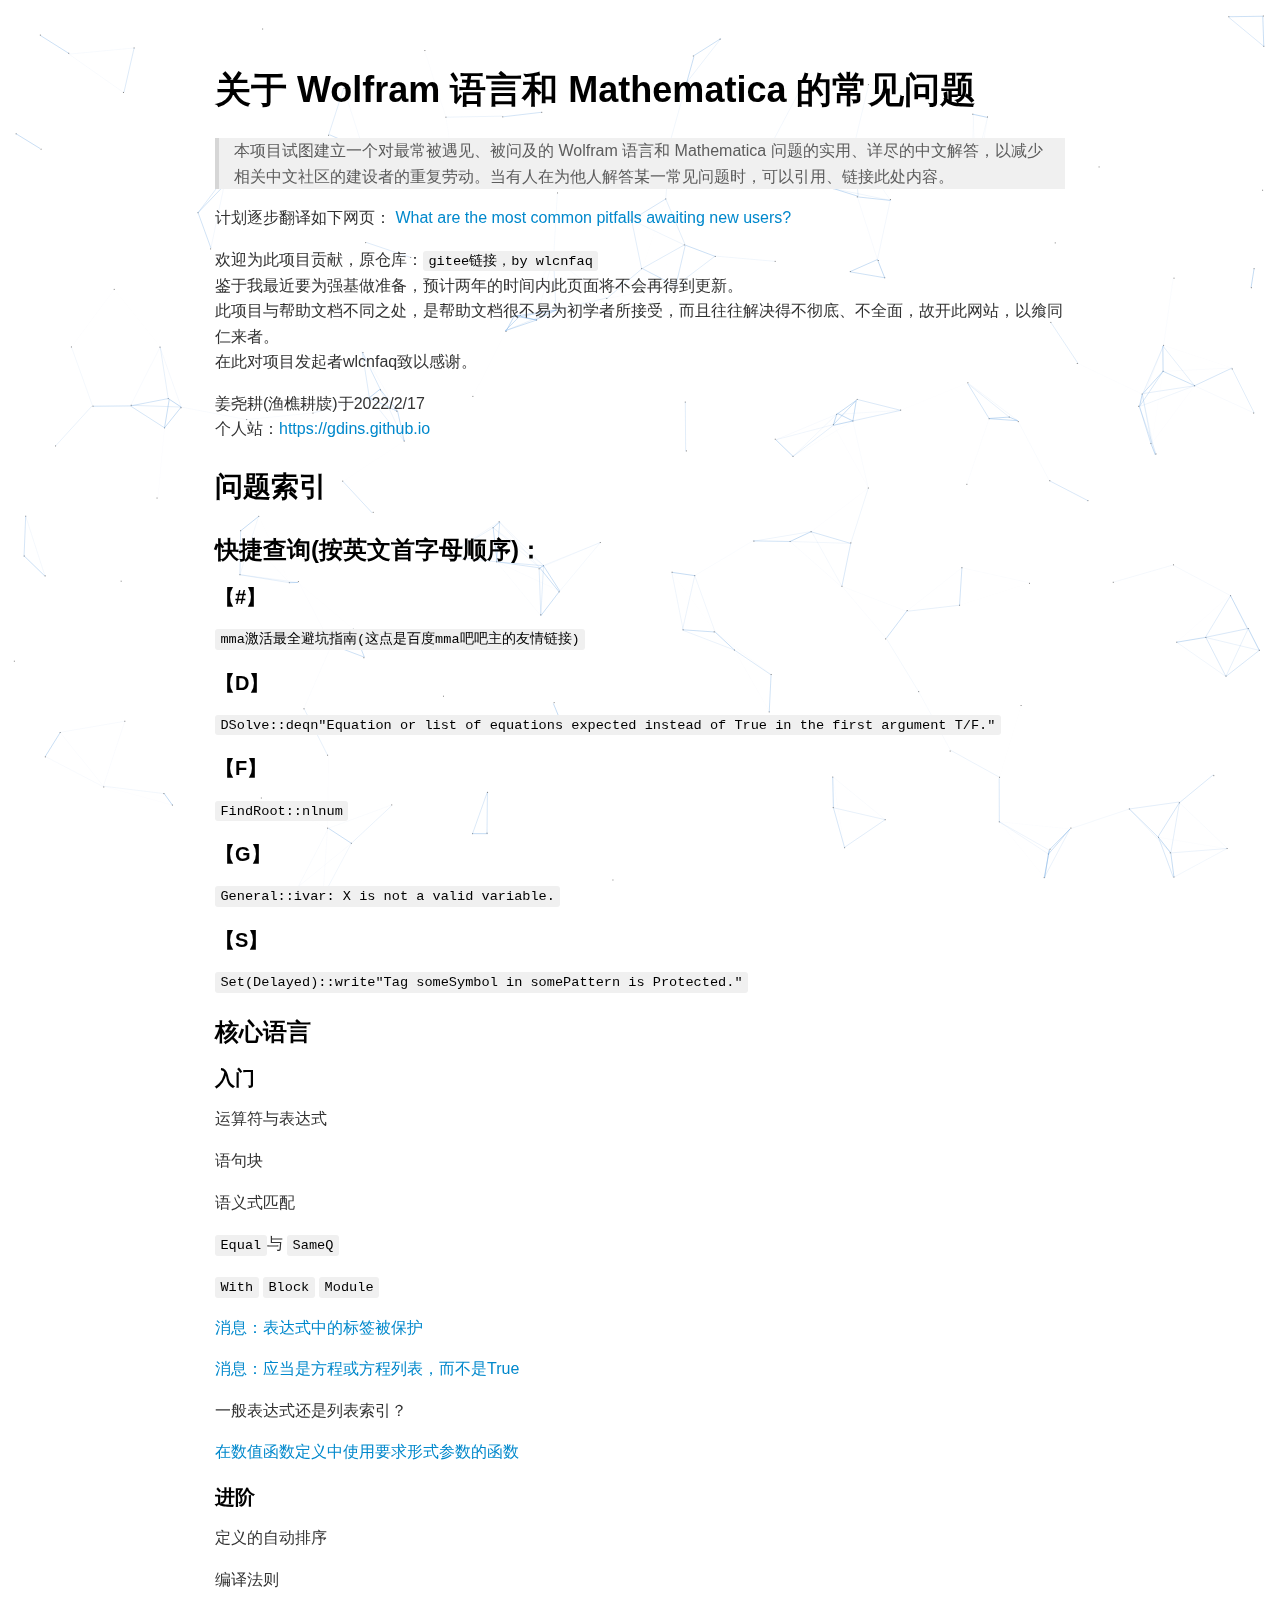
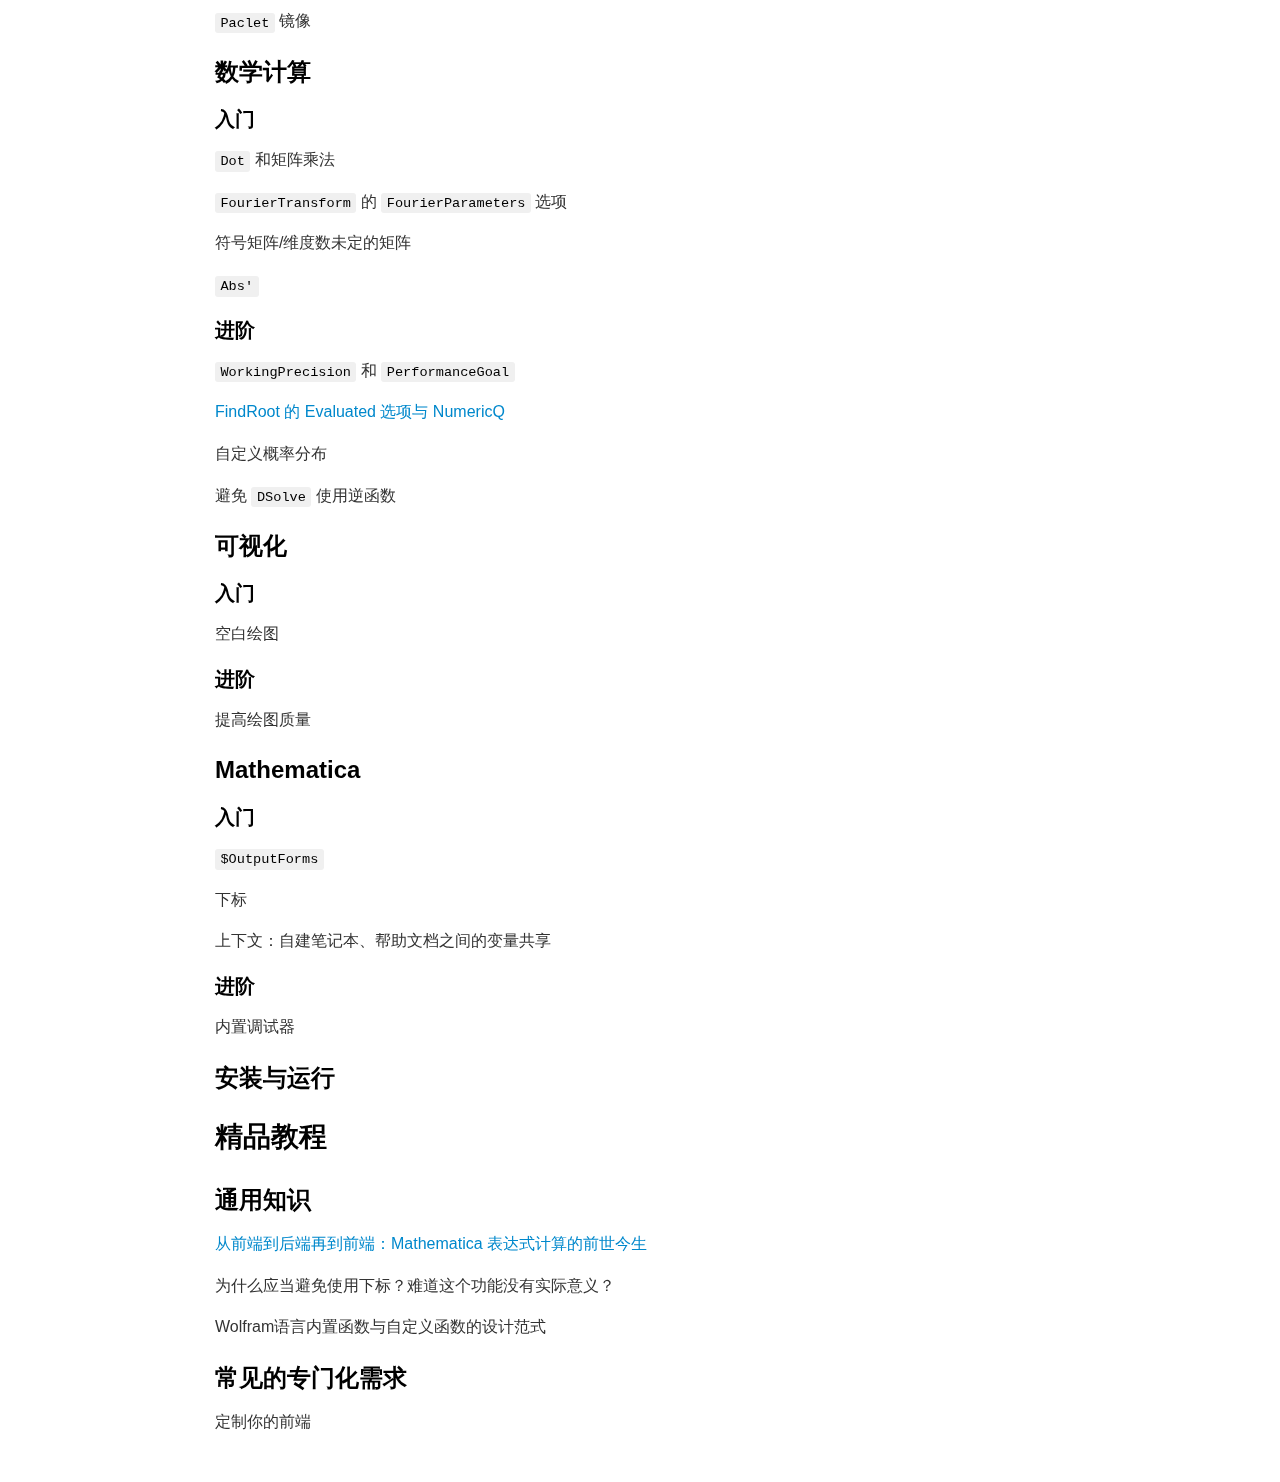
==== index.html @ ecbc0d06 "Rename qaindex.html to index.html" ====
<!DOCTYPE html><html><head>
      <title>Mathematica的常见问题</title>
      <meta charset="utf-8">
      <meta name="viewport" content="width=device-width, initial-scale=1.0">
      
      <link rel="stylesheet" href="file:///c:\Users\bcm18\.vscode\extensions\shd101wyy.markdown-preview-enhanced-0.6.1\node_modules\@shd101wyy\mume\dependencies\katex\katex.min.css">
      
      
      
      
      
      
      
      
      
      <style>
      /**
 * prism.js Github theme based on GitHub's theme.
 * @author Sam Clarke
 */
code[class*="language-"],
pre[class*="language-"] {
  color: #333;
  background: none;
  font-family: Consolas, "Liberation Mono", Menlo, Courier, monospace;
  text-align: left;
  white-space: pre;
  word-spacing: normal;
  word-break: normal;
  word-wrap: normal;
  line-height: 1.4;

  -moz-tab-size: 8;
  -o-tab-size: 8;
  tab-size: 8;

  -webkit-hyphens: none;
  -moz-hyphens: none;
  -ms-hyphens: none;
  hyphens: none;
}

/* Code blocks */
pre[class*="language-"] {
  padding: .8em;
  overflow: auto;
  /* border: 1px solid #ddd; */
  border-radius: 3px;
  /* background: #fff; */
  background: #f5f5f5;
}

/* Inline code */
:not(pre) > code[class*="language-"] {
  padding: .1em;
  border-radius: .3em;
  white-space: normal;
  background: #f5f5f5;
}

.token.comment,
.token.blockquote {
  color: #969896;
}

.token.cdata {
  color: #183691;
}

.token.doctype,
.token.punctuation,
.token.variable,
.token.macro.property {
  color: #333;
}

.token.operator,
.token.important,
.token.keyword,
.token.rule,
.token.builtin {
  color: #a71d5d;
}

.token.string,
.token.url,
.token.regex,
.token.attr-value {
  color: #183691;
}

.token.property,
.token.number,
.token.boolean,
.token.entity,
.token.atrule,
.token.constant,
.token.symbol,
.token.command,
.token.code {
  color: #0086b3;
}

.token.tag,
.token.selector,
.token.prolog {
  color: #63a35c;
}

.token.function,
.token.namespace,
.token.pseudo-element,
.token.class,
.token.class-name,
.token.pseudo-class,
.token.id,
.token.url-reference .token.variable,
.token.attr-name {
  color: #795da3;
}

.token.entity {
  cursor: help;
}

.token.title,
.token.title .token.punctuation {
  font-weight: bold;
  color: #1d3e81;
}

.token.list {
  color: #ed6a43;
}

.token.inserted {
  background-color: #eaffea;
  color: #55a532;
}

.token.deleted {
  background-color: #ffecec;
  color: #bd2c00;
}

.token.bold {
  font-weight: bold;
}

.token.italic {
  font-style: italic;
}


/* JSON */
.language-json .token.property {
  color: #183691;
}

.language-markup .token.tag .token.punctuation {
  color: #333;
}

/* CSS */
code.language-css,
.language-css .token.function {
  color: #0086b3;
}

/* YAML */
.language-yaml .token.atrule {
  color: #63a35c;
}

code.language-yaml {
  color: #183691;
}

/* Ruby */
.language-ruby .token.function {
  color: #333;
}

/* Markdown */
.language-markdown .token.url {
  color: #795da3;
}

/* Makefile */
.language-makefile .token.symbol {
  color: #795da3;
}

.language-makefile .token.variable {
  color: #183691;
}

.language-makefile .token.builtin {
  color: #0086b3;
}

/* Bash */
.language-bash .token.keyword {
  color: #0086b3;
}

/* highlight */
pre[data-line] {
  position: relative;
  padding: 1em 0 1em 3em;
}
pre[data-line] .line-highlight-wrapper {
  position: absolute;
  top: 0;
  left: 0;
  background-color: transparent;
  display: block;
  width: 100%;
}

pre[data-line] .line-highlight {
  position: absolute;
  left: 0;
  right: 0;
  padding: inherit 0;
  margin-top: 1em;
  background: hsla(24, 20%, 50%,.08);
  background: linear-gradient(to right, hsla(24, 20%, 50%,.1) 70%, hsla(24, 20%, 50%,0));
  pointer-events: none;
  line-height: inherit;
  white-space: pre;
}

pre[data-line] .line-highlight:before, 
pre[data-line] .line-highlight[data-end]:after {
  content: attr(data-start);
  position: absolute;
  top: .4em;
  left: .6em;
  min-width: 1em;
  padding: 0 .5em;
  background-color: hsla(24, 20%, 50%,.4);
  color: hsl(24, 20%, 95%);
  font: bold 65%/1.5 sans-serif;
  text-align: center;
  vertical-align: .3em;
  border-radius: 999px;
  text-shadow: none;
  box-shadow: 0 1px white;
}

pre[data-line] .line-highlight[data-end]:after {
  content: attr(data-end);
  top: auto;
  bottom: .4em;
}html body{font-family:"Helvetica Neue",Helvetica,"Segoe UI",Arial,freesans,sans-serif;font-size:16px;line-height:1.6;color:#333;background-color:#fff;overflow:initial;box-sizing:border-box;word-wrap:break-word}html body>:first-child{margin-top:0}html body h1,html body h2,html body h3,html body h4,html body h5,html body h6{line-height:1.2;margin-top:1em;margin-bottom:16px;color:#000}html body h1{font-size:2.25em;font-weight:300;padding-bottom:.3em}html body h2{font-size:1.75em;font-weight:400;padding-bottom:.3em}html body h3{font-size:1.5em;font-weight:500}html body h4{font-size:1.25em;font-weight:600}html body h5{font-size:1.1em;font-weight:600}html body h6{font-size:1em;font-weight:600}html body h1,html body h2,html body h3,html body h4,html body h5{font-weight:600}html body h5{font-size:1em}html body h6{color:#5c5c5c}html body strong{color:#000}html body del{color:#5c5c5c}html body a:not([href]){color:inherit;text-decoration:none}html body a{color:#08c;text-decoration:none}html body a:hover{color:#00a3f5;text-decoration:none}html body img{max-width:100%}html body>p{margin-top:0;margin-bottom:16px;word-wrap:break-word}html body>ul,html body>ol{margin-bottom:16px}html body ul,html body ol{padding-left:2em}html body ul.no-list,html body ol.no-list{padding:0;list-style-type:none}html body ul ul,html body ul ol,html body ol ol,html body ol ul{margin-top:0;margin-bottom:0}html body li{margin-bottom:0}html body li.task-list-item{list-style:none}html body li>p{margin-top:0;margin-bottom:0}html body .task-list-item-checkbox{margin:0 .2em .25em -1.8em;vertical-align:middle}html body .task-list-item-checkbox:hover{cursor:pointer}html body blockquote{margin:16px 0;font-size:inherit;padding:0 15px;color:#5c5c5c;background-color:#f0f0f0;border-left:4px solid #d6d6d6}html body blockquote>:first-child{margin-top:0}html body blockquote>:last-child{margin-bottom:0}html body hr{height:4px;margin:32px 0;background-color:#d6d6d6;border:0 none}html body table{margin:10px 0 15px 0;border-collapse:collapse;border-spacing:0;display:block;width:100%;overflow:auto;word-break:normal;word-break:keep-all}html body table th{font-weight:bold;color:#000}html body table td,html body table th{border:1px solid #d6d6d6;padding:6px 13px}html body dl{padding:0}html body dl dt{padding:0;margin-top:16px;font-size:1em;font-style:italic;font-weight:bold}html body dl dd{padding:0 16px;margin-bottom:16px}html body code{font-family:Menlo,Monaco,Consolas,'Courier New',monospace;font-size:.85em !important;color:#000;background-color:#f0f0f0;border-radius:3px;padding:.2em 0}html body code::before,html body code::after{letter-spacing:-0.2em;content:"\00a0"}html body pre>code{padding:0;margin:0;font-size:.85em !important;word-break:normal;white-space:pre;background:transparent;border:0}html body .highlight{margin-bottom:16px}html body .highlight pre,html body pre{padding:1em;overflow:auto;font-size:.85em !important;line-height:1.45;border:#d6d6d6;border-radius:3px}html body .highlight pre{margin-bottom:0;word-break:normal}html body pre code,html body pre tt{display:inline;max-width:initial;padding:0;margin:0;overflow:initial;line-height:inherit;word-wrap:normal;background-color:transparent;border:0}html body pre code:before,html body pre tt:before,html body pre code:after,html body pre tt:after{content:normal}html body p,html body blockquote,html body ul,html body ol,html body dl,html body pre{margin-top:0;margin-bottom:16px}html body kbd{color:#000;border:1px solid #d6d6d6;border-bottom:2px solid #c7c7c7;padding:2px 4px;background-color:#f0f0f0;border-radius:3px}@media print{html body{background-color:#fff}html body h1,html body h2,html body h3,html body h4,html body h5,html body h6{color:#000;page-break-after:avoid}html body blockquote{color:#5c5c5c}html body pre{page-break-inside:avoid}html body table{display:table}html body img{display:block;max-width:100%;max-height:100%}html body pre,html body code{word-wrap:break-word;white-space:pre}}.markdown-preview{width:100%;height:100%;box-sizing:border-box}.markdown-preview .pagebreak,.markdown-preview .newpage{page-break-before:always}.markdown-preview pre.line-numbers{position:relative;padding-left:3.8em;counter-reset:linenumber}.markdown-preview pre.line-numbers>code{position:relative}.markdown-preview pre.line-numbers .line-numbers-rows{position:absolute;pointer-events:none;top:1em;font-size:100%;left:0;width:3em;letter-spacing:-1px;border-right:1px solid #999;-webkit-user-select:none;-moz-user-select:none;-ms-user-select:none;user-select:none}.markdown-preview pre.line-numbers .line-numbers-rows>span{pointer-events:none;display:block;counter-increment:linenumber}.markdown-preview pre.line-numbers .line-numbers-rows>span:before{content:counter(linenumber);color:#999;display:block;padding-right:.8em;text-align:right}.markdown-preview .mathjax-exps .MathJax_Display{text-align:center !important}.markdown-preview:not([for="preview"]) .code-chunk .btn-group{display:none}.markdown-preview:not([for="preview"]) .code-chunk .status{display:none}.markdown-preview:not([for="preview"]) .code-chunk .output-div{margin-bottom:16px}.scrollbar-style::-webkit-scrollbar{width:8px}.scrollbar-style::-webkit-scrollbar-track{border-radius:10px;background-color:transparent}.scrollbar-style::-webkit-scrollbar-thumb{border-radius:5px;background-color:rgba(150,150,150,0.66);border:4px solid rgba(150,150,150,0.66);background-clip:content-box}html body[for="html-export"]:not([data-presentation-mode]){position:relative;width:100%;height:100%;top:0;left:0;margin:0;padding:0;overflow:auto}html body[for="html-export"]:not([data-presentation-mode]) .markdown-preview{position:relative;top:0}@media screen and (min-width:914px){html body[for="html-export"]:not([data-presentation-mode]) .markdown-preview{padding:2em calc(50% - 457px + 2em)}}@media screen and (max-width:914px){html body[for="html-export"]:not([data-presentation-mode]) .markdown-preview{padding:2em}}@media screen and (max-width:450px){html body[for="html-export"]:not([data-presentation-mode]) .markdown-preview{font-size:14px !important;padding:1em}}@media print{html body[for="html-export"]:not([data-presentation-mode]) #sidebar-toc-btn{display:none}}html body[for="html-export"]:not([data-presentation-mode]) #sidebar-toc-btn{position:fixed;bottom:8px;left:8px;font-size:28px;cursor:pointer;color:inherit;z-index:99;width:32px;text-align:center;opacity:.4}html body[for="html-export"]:not([data-presentation-mode])[html-show-sidebar-toc] #sidebar-toc-btn{opacity:1}html body[for="html-export"]:not([data-presentation-mode])[html-show-sidebar-toc] .md-sidebar-toc{position:fixed;top:0;left:0;width:300px;height:100%;padding:32px 0 48px 0;font-size:14px;box-shadow:0 0 4px rgba(150,150,150,0.33);box-sizing:border-box;overflow:auto;background-color:inherit}html body[for="html-export"]:not([data-presentation-mode])[html-show-sidebar-toc] .md-sidebar-toc::-webkit-scrollbar{width:8px}html body[for="html-export"]:not([data-presentation-mode])[html-show-sidebar-toc] .md-sidebar-toc::-webkit-scrollbar-track{border-radius:10px;background-color:transparent}html body[for="html-export"]:not([data-presentation-mode])[html-show-sidebar-toc] .md-sidebar-toc::-webkit-scrollbar-thumb{border-radius:5px;background-color:rgba(150,150,150,0.66);border:4px solid rgba(150,150,150,0.66);background-clip:content-box}html body[for="html-export"]:not([data-presentation-mode])[html-show-sidebar-toc] .md-sidebar-toc a{text-decoration:none}html body[for="html-export"]:not([data-presentation-mode])[html-show-sidebar-toc] .md-sidebar-toc ul{padding:0 1.6em;margin-top:.8em}html body[for="html-export"]:not([data-presentation-mode])[html-show-sidebar-toc] .md-sidebar-toc li{margin-bottom:.8em}html body[for="html-export"]:not([data-presentation-mode])[html-show-sidebar-toc] .md-sidebar-toc ul{list-style-type:none}html body[for="html-export"]:not([data-presentation-mode])[html-show-sidebar-toc] .markdown-preview{left:300px;width:calc(100% -  300px);padding:2em calc(50% - 457px -  150px);margin:0;box-sizing:border-box}@media screen and (max-width:1274px){html body[for="html-export"]:not([data-presentation-mode])[html-show-sidebar-toc] .markdown-preview{padding:2em}}@media screen and (max-width:450px){html body[for="html-export"]:not([data-presentation-mode])[html-show-sidebar-toc] .markdown-preview{width:100%}}html body[for="html-export"]:not([data-presentation-mode]):not([html-show-sidebar-toc]) .markdown-preview{left:50%;transform:translateX(-50%)}html body[for="html-export"]:not([data-presentation-mode]):not([html-show-sidebar-toc]) .md-sidebar-toc{display:none}
/* Please visit the URL below for more information: */
/*   https://shd101wyy.github.io/markdown-preview-enhanced/#/customize-css */

      </style>
    </head>
    <body for="html-export">
      <div class="mume markdown-preview  ">
      <h1 class="mume-header" id="%E5%85%B3%E4%BA%8E-wolfram-%E8%AF%AD%E8%A8%80%E5%92%8C-mathematica-%E7%9A%84%E5%B8%B8%E8%A7%81%E9%97%AE%E9%A2%98">&#x5173;&#x4E8E; Wolfram &#x8BED;&#x8A00;&#x548C; Mathematica &#x7684;&#x5E38;&#x89C1;&#x95EE;&#x9898;</h1>

<blockquote>
<p>&#x672C;&#x9879;&#x76EE;&#x8BD5;&#x56FE;&#x5EFA;&#x7ACB;&#x4E00;&#x4E2A;&#x5BF9;&#x6700;&#x5E38;&#x88AB;&#x9047;&#x89C1;&#x3001;&#x88AB;&#x95EE;&#x53CA;&#x7684; Wolfram &#x8BED;&#x8A00;&#x548C; Mathematica &#x95EE;&#x9898;&#x7684;&#x5B9E;&#x7528;&#x3001;&#x8BE6;&#x5C3D;&#x7684;&#x4E2D;&#x6587;&#x89E3;&#x7B54;&#xFF0C;&#x4EE5;&#x51CF;&#x5C11;&#x76F8;&#x5173;&#x4E2D;&#x6587;&#x793E;&#x533A;&#x7684;&#x5EFA;&#x8BBE;&#x8005;&#x7684;&#x91CD;&#x590D;&#x52B3;&#x52A8;&#x3002;&#x5F53;&#x6709;&#x4EBA;&#x5728;&#x4E3A;&#x4ED6;&#x4EBA;&#x89E3;&#x7B54;&#x67D0;&#x4E00;&#x5E38;&#x89C1;&#x95EE;&#x9898;&#x65F6;&#xFF0C;&#x53EF;&#x4EE5;&#x5F15;&#x7528;&#x3001;&#x94FE;&#x63A5;&#x6B64;&#x5904;&#x5185;&#x5BB9;&#x3002;</p>
</blockquote>
<p>&#x8BA1;&#x5212;&#x9010;&#x6B65;&#x7FFB;&#x8BD1;&#x5982;&#x4E0B;&#x7F51;&#x9875;&#xFF1A; <a href="https://mathematica.stackexchange.com/questions/18393/what-are-the-most-common-pitfalls-awaiting-new-users">What are the most common pitfalls awaiting new users?</a></p>
<p>&#x6B22;&#x8FCE;&#x4E3A;&#x6B64;&#x9879;&#x76EE;&#x8D21;&#x732E;&#xFF0C;&#x539F;&#x4ED3;&#x5E93;&#xFF1A;<a href="https://gitee.com/rnotlnglgq/wlcnfaq"><code>gitee&#x94FE;&#x63A5;&#xFF0C;by wlcnfaq</code></a><br>
&#x9274;&#x4E8E;&#x6211;&#x6700;&#x8FD1;&#x8981;&#x4E3A;&#x5F3A;&#x57FA;&#x505A;&#x51C6;&#x5907;&#xFF0C;&#x9884;&#x8BA1;&#x4E24;&#x5E74;&#x7684;&#x65F6;&#x95F4;&#x5185;&#x6B64;&#x9875;&#x9762;&#x5C06;&#x4E0D;&#x4F1A;&#x518D;&#x5F97;&#x5230;&#x66F4;&#x65B0;&#x3002;<br>
&#x6B64;&#x9879;&#x76EE;&#x4E0E;&#x5E2E;&#x52A9;&#x6587;&#x6863;&#x4E0D;&#x540C;&#x4E4B;&#x5904;&#xFF0C;&#x662F;&#x5E2E;&#x52A9;&#x6587;&#x6863;&#x5F88;&#x4E0D;&#x6613;&#x4E3A;&#x521D;&#x5B66;&#x8005;&#x6240;&#x63A5;&#x53D7;&#xFF0C;&#x800C;&#x4E14;&#x5F80;&#x5F80;&#x89E3;&#x51B3;&#x5F97;&#x4E0D;&#x5F7B;&#x5E95;&#x3001;&#x4E0D;&#x5168;&#x9762;&#xFF0C;&#x6545;&#x5F00;&#x6B64;&#x7F51;&#x7AD9;&#xFF0C;&#x4EE5;&#x98E8;&#x540C;&#x4EC1;&#x6765;&#x8005;&#x3002;<br>
&#x5728;&#x6B64;&#x5BF9;&#x9879;&#x76EE;&#x53D1;&#x8D77;&#x8005;wlcnfaq&#x81F4;&#x4EE5;&#x611F;&#x8C22;&#x3002;</p>
<p>&#x59DC;&#x5C27;&#x8015;(&#x6E14;&#x6A35;&#x8015;&#x724D;)&#x4E8E;2022/2/17<br>
&#x4E2A;&#x4EBA;&#x7AD9;&#xFF1A;<a href="https://gdins.github.io">https://gdins.github.io</a></p>
<h2 class="mume-header" id="%E9%97%AE%E9%A2%98%E7%B4%A2%E5%BC%95">&#x95EE;&#x9898;&#x7D22;&#x5F15;</h2>

<h3 class="mume-header" id="%E5%BF%AB%E6%8D%B7%E6%9F%A5%E8%AF%A2%E6%8C%89%E8%8B%B1%E6%96%87%E9%A6%96%E5%AD%97%E6%AF%8D%E9%A1%BA%E5%BA%8F">&#x5FEB;&#x6377;&#x67E5;&#x8BE2;(&#x6309;&#x82F1;&#x6587;&#x9996;&#x5B57;&#x6BCD;&#x987A;&#x5E8F;)&#xFF1A;</h3>

<h4 class="mume-header" id>&#x3010;#&#x3011;</h4>

<p><a href="https://tiebamma.github.io/InstallTutorial/"><code>mma&#x6FC0;&#x6D3B;&#x6700;&#x5168;&#x907F;&#x5751;&#x6307;&#x5357;(&#x8FD9;&#x70B9;&#x662F;&#x767E;&#x5EA6;mma&#x5427;&#x5427;&#x4E3B;&#x7684;&#x53CB;&#x60C5;&#x94FE;&#x63A5;)</code></a></p>
<h4 class="mume-header" id="d">&#x3010;D&#x3011;</h4>

<p><a href="FAQ/TagProtected.html"><code>DSolve::deqn&quot;Equation or list of equations expected instead of True in the first argument T/F.&quot;</code></a></p>
<h4 class="mume-header" id="f">&#x3010;F&#x3011;</h4>

<p><a href="FAQ/NestedNumericalComputation.html"><code>FindRoot::nlnum</code></a></p>
<h4 class="mume-header" id="g">&#x3010;G&#x3011;</h4>

<p><a href="FAQ/SetDelayedAndSymbolsAsSlots.html"><code>General::ivar: X is not a valid variable.</code></a></p>
<h4 class="mume-header" id="s">&#x3010;S&#x3011;</h4>

<p><a href="FAQ/TrueFalseEquation.html"><code>Set(Delayed)::write&quot;Tag someSymbol in somePattern is Protected.&quot;</code></a></p>
<h3 class="mume-header" id="%E6%A0%B8%E5%BF%83%E8%AF%AD%E8%A8%80">&#x6838;&#x5FC3;&#x8BED;&#x8A00;</h3>

<h4 class="mume-header" id="%E5%85%A5%E9%97%A8">&#x5165;&#x95E8;</h4>

<p>&#x8FD0;&#x7B97;&#x7B26;&#x4E0E;&#x8868;&#x8FBE;&#x5F0F;</p>
<p>&#x8BED;&#x53E5;&#x5757;</p>
<p>&#x8BED;&#x4E49;&#x5F0F;&#x5339;&#x914D;</p>
<p><code>Equal</code>&#x4E0E; <code>SameQ</code></p>
<p><code>With</code> <code>Block</code> <code>Module</code></p>
<p><a href="FAQ/TagProtected.html">&#x6D88;&#x606F;&#xFF1A;&#x8868;&#x8FBE;&#x5F0F;&#x4E2D;&#x7684;&#x6807;&#x7B7E;&#x88AB;&#x4FDD;&#x62A4;</a></p>
<p><a href="FAQ/TrueFalseEquation.html">&#x6D88;&#x606F;&#xFF1A;&#x5E94;&#x5F53;&#x662F;&#x65B9;&#x7A0B;&#x6216;&#x65B9;&#x7A0B;&#x5217;&#x8868;&#xFF0C;&#x800C;&#x4E0D;&#x662F;True</a></p>
<p>&#x4E00;&#x822C;&#x8868;&#x8FBE;&#x5F0F;&#x8FD8;&#x662F;&#x5217;&#x8868;&#x7D22;&#x5F15;&#xFF1F;</p>
<p><a href="FAQ/SetDelayedAndSymbolsAsSlots.html">&#x5728;&#x6570;&#x503C;&#x51FD;&#x6570;&#x5B9A;&#x4E49;&#x4E2D;&#x4F7F;&#x7528;&#x8981;&#x6C42;&#x5F62;&#x5F0F;&#x53C2;&#x6570;&#x7684;&#x51FD;&#x6570;</a></p>
<h4 class="mume-header" id="%E8%BF%9B%E9%98%B6">&#x8FDB;&#x9636;</h4>

<p>&#x5B9A;&#x4E49;&#x7684;&#x81EA;&#x52A8;&#x6392;&#x5E8F;</p>
<p>&#x7F16;&#x8BD1;&#x6CD5;&#x5219;</p>
<p><code>Paclet</code> &#x955C;&#x50CF;</p>
<h3 class="mume-header" id="%E6%95%B0%E5%AD%A6%E8%AE%A1%E7%AE%97">&#x6570;&#x5B66;&#x8BA1;&#x7B97;</h3>

<h4 class="mume-header" id="%E5%85%A5%E9%97%A8-1">&#x5165;&#x95E8;</h4>

<p><code>Dot</code> &#x548C;&#x77E9;&#x9635;&#x4E58;&#x6CD5;</p>
<p><code>FourierTransform</code> &#x7684; <code>FourierParameters</code> &#x9009;&#x9879;</p>
<p>&#x7B26;&#x53F7;&#x77E9;&#x9635;/&#x7EF4;&#x5EA6;&#x6570;&#x672A;&#x5B9A;&#x7684;&#x77E9;&#x9635;</p>
<p><code>Abs&apos;</code></p>
<h4 class="mume-header" id="%E8%BF%9B%E9%98%B6-1">&#x8FDB;&#x9636;</h4>

<p><code>WorkingPrecision</code> &#x548C; <code>PerformanceGoal</code></p>
<p><a href="FAQ/NestedNumericalComputation.html">FindRoot &#x7684; Evaluated &#x9009;&#x9879;&#x4E0E; NumericQ</a></p>
<p>&#x81EA;&#x5B9A;&#x4E49;&#x6982;&#x7387;&#x5206;&#x5E03;</p>
<p>&#x907F;&#x514D; <code>DSolve</code> &#x4F7F;&#x7528;&#x9006;&#x51FD;&#x6570;</p>
<h3 class="mume-header" id="%E5%8F%AF%E8%A7%86%E5%8C%96">&#x53EF;&#x89C6;&#x5316;</h3>

<h4 class="mume-header" id="%E5%85%A5%E9%97%A8-2">&#x5165;&#x95E8;</h4>

<p>&#x7A7A;&#x767D;&#x7ED8;&#x56FE;</p>
<h4 class="mume-header" id="%E8%BF%9B%E9%98%B6-2">&#x8FDB;&#x9636;</h4>

<p>&#x63D0;&#x9AD8;&#x7ED8;&#x56FE;&#x8D28;&#x91CF;</p>
<h3 class="mume-header" id="mathematica">Mathematica</h3>

<h4 class="mume-header" id="%E5%85%A5%E9%97%A8-3">&#x5165;&#x95E8;</h4>

<p><code>$OutputForms</code></p>
<p>&#x4E0B;&#x6807;</p>
<p>&#x4E0A;&#x4E0B;&#x6587;&#xFF1A;&#x81EA;&#x5EFA;&#x7B14;&#x8BB0;&#x672C;&#x3001;&#x5E2E;&#x52A9;&#x6587;&#x6863;&#x4E4B;&#x95F4;&#x7684;&#x53D8;&#x91CF;&#x5171;&#x4EAB;</p>
<h4 class="mume-header" id="%E8%BF%9B%E9%98%B6-3">&#x8FDB;&#x9636;</h4>

<p>&#x5185;&#x7F6E;&#x8C03;&#x8BD5;&#x5668;</p>
<h3 class="mume-header" id="%E5%AE%89%E8%A3%85%E4%B8%8E%E8%BF%90%E8%A1%8C">&#x5B89;&#x88C5;&#x4E0E;&#x8FD0;&#x884C;</h3>

<h2 class="mume-header" id="%E7%B2%BE%E5%93%81%E6%95%99%E7%A8%8B">&#x7CBE;&#x54C1;&#x6559;&#x7A0B;</h2>

<h3 class="mume-header" id="%E9%80%9A%E7%94%A8%E7%9F%A5%E8%AF%86">&#x901A;&#x7528;&#x77E5;&#x8BC6;</h3>

<p><a href="Tutorial/FrontEndAndKernel.html">&#x4ECE;&#x524D;&#x7AEF;&#x5230;&#x540E;&#x7AEF;&#x518D;&#x5230;&#x524D;&#x7AEF;&#xFF1A;Mathematica &#x8868;&#x8FBE;&#x5F0F;&#x8BA1;&#x7B97;&#x7684;&#x524D;&#x4E16;&#x4ECA;&#x751F;</a></p>
<p>&#x4E3A;&#x4EC0;&#x4E48;&#x5E94;&#x5F53;&#x907F;&#x514D;&#x4F7F;&#x7528;&#x4E0B;&#x6807;&#xFF1F;&#x96BE;&#x9053;&#x8FD9;&#x4E2A;&#x529F;&#x80FD;&#x6CA1;&#x6709;&#x5B9E;&#x9645;&#x610F;&#x4E49;&#xFF1F;</p>
<p>Wolfram&#x8BED;&#x8A00;&#x5185;&#x7F6E;&#x51FD;&#x6570;&#x4E0E;&#x81EA;&#x5B9A;&#x4E49;&#x51FD;&#x6570;&#x7684;&#x8BBE;&#x8BA1;&#x8303;&#x5F0F;</p>
<h3 class="mume-header" id="%E5%B8%B8%E8%A7%81%E7%9A%84%E4%B8%93%E9%97%A8%E5%8C%96%E9%9C%80%E6%B1%82">&#x5E38;&#x89C1;&#x7684;&#x4E13;&#x95E8;&#x5316;&#x9700;&#x6C42;</h3>

<p>&#x5B9A;&#x5236;&#x4F60;&#x7684;&#x524D;&#x7AEF;</p>

      </div>
      
	    <script type="text/javascript" color="0,102,204" opacity='0.5' zIndex="-2" count="200"
      src="hehed/js/canvas-nest.min.js"></script>
      

      <body onselectstart="return false" oncontextmenu=self.event.returnValue=false></body>      
      
    
    
    
    
    
    
    
    
  
    </body></html>
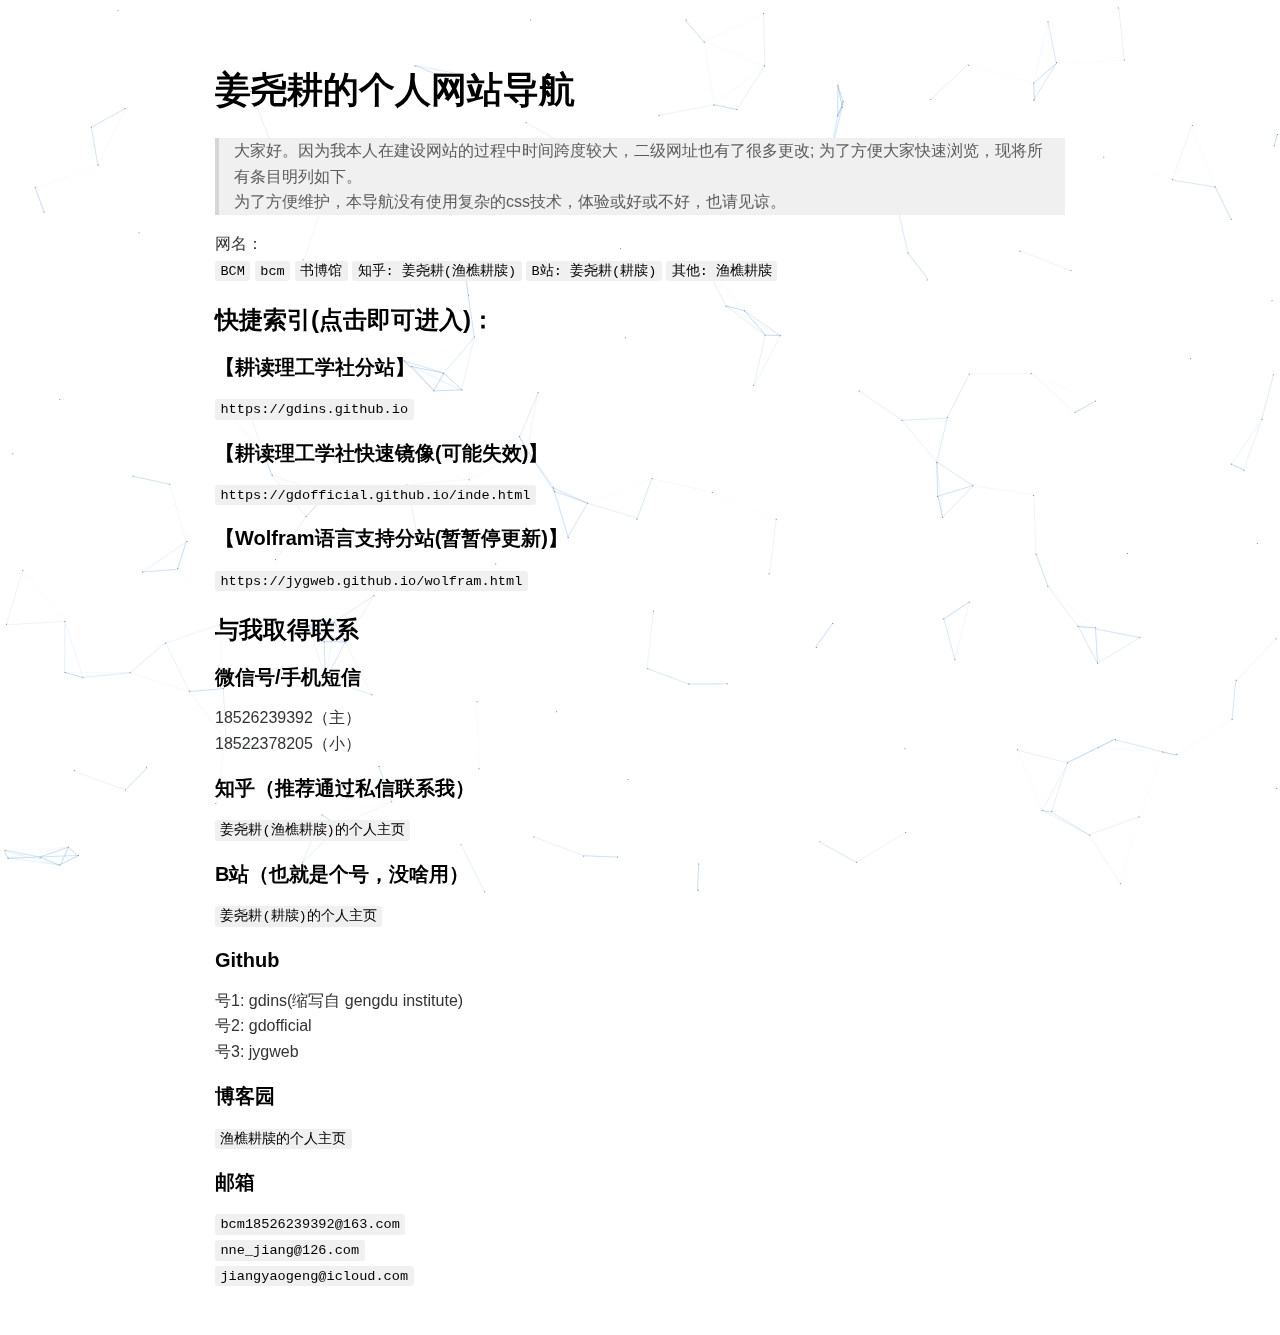
==== commit 496c9612: "Add files via upload" ====
--- a/index.html
+++ b/index.html
@@ -1,9 +1,9 @@
 <!DOCTYPE html><html><head>
-      <title>Mathematica的常见问题</title>
+      <title>index</title>
       <meta charset="utf-8">
       <meta name="viewport" content="width=device-width, initial-scale=1.0">
       
-      <link rel="stylesheet" href="file:///c:\Users\bcm18\.vscode\extensions\shd101wyy.markdown-preview-enhanced-0.6.1\node_modules\@shd101wyy\mume\dependencies\katex\katex.min.css">
+      <link rel="stylesheet" href="file:///c:\Users\bcm\.vscode\extensions\shd101wyy.markdown-preview-enhanced-0.6.2\node_modules\@shd101wyy\mume\dependencies\katex\katex.min.css">
       
       
       
@@ -261,110 +261,63 @@
     </head>
     <body for="html-export">
       <div class="mume markdown-preview  ">
-      <h1 class="mume-header" id="%E5%85%B3%E4%BA%8E-wolfram-%E8%AF%AD%E8%A8%80%E5%92%8C-mathematica-%E7%9A%84%E5%B8%B8%E8%A7%81%E9%97%AE%E9%A2%98">&#x5173;&#x4E8E; Wolfram &#x8BED;&#x8A00;&#x548C; Mathematica &#x7684;&#x5E38;&#x89C1;&#x95EE;&#x9898;</h1>
+      <h1 class="mume-header" id="%E5%A7%9C%E5%B0%A7%E8%80%95%E7%9A%84%E4%B8%AA%E4%BA%BA%E7%BD%91%E7%AB%99%E5%AF%BC%E8%88%AA">&#x59DC;&#x5C27;&#x8015;&#x7684;&#x4E2A;&#x4EBA;&#x7F51;&#x7AD9;&#x5BFC;&#x822A;</h1>
 
 <blockquote>
-<p>&#x672C;&#x9879;&#x76EE;&#x8BD5;&#x56FE;&#x5EFA;&#x7ACB;&#x4E00;&#x4E2A;&#x5BF9;&#x6700;&#x5E38;&#x88AB;&#x9047;&#x89C1;&#x3001;&#x88AB;&#x95EE;&#x53CA;&#x7684; Wolfram &#x8BED;&#x8A00;&#x548C; Mathematica &#x95EE;&#x9898;&#x7684;&#x5B9E;&#x7528;&#x3001;&#x8BE6;&#x5C3D;&#x7684;&#x4E2D;&#x6587;&#x89E3;&#x7B54;&#xFF0C;&#x4EE5;&#x51CF;&#x5C11;&#x76F8;&#x5173;&#x4E2D;&#x6587;&#x793E;&#x533A;&#x7684;&#x5EFA;&#x8BBE;&#x8005;&#x7684;&#x91CD;&#x590D;&#x52B3;&#x52A8;&#x3002;&#x5F53;&#x6709;&#x4EBA;&#x5728;&#x4E3A;&#x4ED6;&#x4EBA;&#x89E3;&#x7B54;&#x67D0;&#x4E00;&#x5E38;&#x89C1;&#x95EE;&#x9898;&#x65F6;&#xFF0C;&#x53EF;&#x4EE5;&#x5F15;&#x7528;&#x3001;&#x94FE;&#x63A5;&#x6B64;&#x5904;&#x5185;&#x5BB9;&#x3002;</p>
+<p>&#x5927;&#x5BB6;&#x597D;&#x3002;&#x56E0;&#x4E3A;&#x6211;&#x672C;&#x4EBA;&#x5728;&#x5EFA;&#x8BBE;&#x7F51;&#x7AD9;&#x7684;&#x8FC7;&#x7A0B;&#x4E2D;&#x65F6;&#x95F4;&#x8DE8;&#x5EA6;&#x8F83;&#x5927;&#xFF0C;&#x4E8C;&#x7EA7;&#x7F51;&#x5740;&#x4E5F;&#x6709;&#x4E86;&#x5F88;&#x591A;&#x66F4;&#x6539;; &#x4E3A;&#x4E86;&#x65B9;&#x4FBF;&#x5927;&#x5BB6;&#x5FEB;&#x901F;&#x6D4F;&#x89C8;&#xFF0C;&#x73B0;&#x5C06;&#x6240;&#x6709;&#x6761;&#x76EE;&#x660E;&#x5217;&#x5982;&#x4E0B;&#x3002;<br>
+&#x4E3A;&#x4E86;&#x65B9;&#x4FBF;&#x7EF4;&#x62A4;&#xFF0C;&#x672C;&#x5BFC;&#x822A;&#x6CA1;&#x6709;&#x4F7F;&#x7528;&#x590D;&#x6742;&#x7684;css&#x6280;&#x672F;&#xFF0C;&#x4F53;&#x9A8C;&#x6216;&#x597D;&#x6216;&#x4E0D;&#x597D;&#xFF0C;&#x4E5F;&#x8BF7;&#x89C1;&#x8C05;&#x3002;</p>
 </blockquote>
-<p>&#x8BA1;&#x5212;&#x9010;&#x6B65;&#x7FFB;&#x8BD1;&#x5982;&#x4E0B;&#x7F51;&#x9875;&#xFF1A; <a href="https://mathematica.stackexchange.com/questions/18393/what-are-the-most-common-pitfalls-awaiting-new-users">What are the most common pitfalls awaiting new users?</a></p>
-<p>&#x6B22;&#x8FCE;&#x4E3A;&#x6B64;&#x9879;&#x76EE;&#x8D21;&#x732E;&#xFF0C;&#x539F;&#x4ED3;&#x5E93;&#xFF1A;<a href="https://gitee.com/rnotlnglgq/wlcnfaq"><code>gitee&#x94FE;&#x63A5;&#xFF0C;by wlcnfaq</code></a><br>
-&#x9274;&#x4E8E;&#x6211;&#x6700;&#x8FD1;&#x8981;&#x4E3A;&#x5F3A;&#x57FA;&#x505A;&#x51C6;&#x5907;&#xFF0C;&#x9884;&#x8BA1;&#x4E24;&#x5E74;&#x7684;&#x65F6;&#x95F4;&#x5185;&#x6B64;&#x9875;&#x9762;&#x5C06;&#x4E0D;&#x4F1A;&#x518D;&#x5F97;&#x5230;&#x66F4;&#x65B0;&#x3002;<br>
-&#x6B64;&#x9879;&#x76EE;&#x4E0E;&#x5E2E;&#x52A9;&#x6587;&#x6863;&#x4E0D;&#x540C;&#x4E4B;&#x5904;&#xFF0C;&#x662F;&#x5E2E;&#x52A9;&#x6587;&#x6863;&#x5F88;&#x4E0D;&#x6613;&#x4E3A;&#x521D;&#x5B66;&#x8005;&#x6240;&#x63A5;&#x53D7;&#xFF0C;&#x800C;&#x4E14;&#x5F80;&#x5F80;&#x89E3;&#x51B3;&#x5F97;&#x4E0D;&#x5F7B;&#x5E95;&#x3001;&#x4E0D;&#x5168;&#x9762;&#xFF0C;&#x6545;&#x5F00;&#x6B64;&#x7F51;&#x7AD9;&#xFF0C;&#x4EE5;&#x98E8;&#x540C;&#x4EC1;&#x6765;&#x8005;&#x3002;<br>
-&#x5728;&#x6B64;&#x5BF9;&#x9879;&#x76EE;&#x53D1;&#x8D77;&#x8005;wlcnfaq&#x81F4;&#x4EE5;&#x611F;&#x8C22;&#x3002;</p>
-<p>&#x59DC;&#x5C27;&#x8015;(&#x6E14;&#x6A35;&#x8015;&#x724D;)&#x4E8E;2022/2/17<br>
-&#x4E2A;&#x4EBA;&#x7AD9;&#xFF1A;<a href="https://gdins.github.io">https://gdins.github.io</a></p>
-<h2 class="mume-header" id="%E9%97%AE%E9%A2%98%E7%B4%A2%E5%BC%95">&#x95EE;&#x9898;&#x7D22;&#x5F15;</h2>
-
-<h3 class="mume-header" id="%E5%BF%AB%E6%8D%B7%E6%9F%A5%E8%AF%A2%E6%8C%89%E8%8B%B1%E6%96%87%E9%A6%96%E5%AD%97%E6%AF%8D%E9%A1%BA%E5%BA%8F">&#x5FEB;&#x6377;&#x67E5;&#x8BE2;(&#x6309;&#x82F1;&#x6587;&#x9996;&#x5B57;&#x6BCD;&#x987A;&#x5E8F;)&#xFF1A;</h3>
-
-<h4 class="mume-header" id>&#x3010;#&#x3011;</h4>
-
-<p><a href="https://tiebamma.github.io/InstallTutorial/"><code>mma&#x6FC0;&#x6D3B;&#x6700;&#x5168;&#x907F;&#x5751;&#x6307;&#x5357;(&#x8FD9;&#x70B9;&#x662F;&#x767E;&#x5EA6;mma&#x5427;&#x5427;&#x4E3B;&#x7684;&#x53CB;&#x60C5;&#x94FE;&#x63A5;)</code></a></p>
-<h4 class="mume-header" id="d">&#x3010;D&#x3011;</h4>
-
-<p><a href="FAQ/TagProtected.html"><code>DSolve::deqn&quot;Equation or list of equations expected instead of True in the first argument T/F.&quot;</code></a></p>
-<h4 class="mume-header" id="f">&#x3010;F&#x3011;</h4>
-
-<p><a href="FAQ/NestedNumericalComputation.html"><code>FindRoot::nlnum</code></a></p>
-<h4 class="mume-header" id="g">&#x3010;G&#x3011;</h4>
-
-<p><a href="FAQ/SetDelayedAndSymbolsAsSlots.html"><code>General::ivar: X is not a valid variable.</code></a></p>
-<h4 class="mume-header" id="s">&#x3010;S&#x3011;</h4>
-
-<p><a href="FAQ/TrueFalseEquation.html"><code>Set(Delayed)::write&quot;Tag someSymbol in somePattern is Protected.&quot;</code></a></p>
-<h3 class="mume-header" id="%E6%A0%B8%E5%BF%83%E8%AF%AD%E8%A8%80">&#x6838;&#x5FC3;&#x8BED;&#x8A00;</h3>
-
-<h4 class="mume-header" id="%E5%85%A5%E9%97%A8">&#x5165;&#x95E8;</h4>
-
-<p>&#x8FD0;&#x7B97;&#x7B26;&#x4E0E;&#x8868;&#x8FBE;&#x5F0F;</p>
-<p>&#x8BED;&#x53E5;&#x5757;</p>
-<p>&#x8BED;&#x4E49;&#x5F0F;&#x5339;&#x914D;</p>
-<p><code>Equal</code>&#x4E0E; <code>SameQ</code></p>
-<p><code>With</code> <code>Block</code> <code>Module</code></p>
-<p><a href="FAQ/TagProtected.html">&#x6D88;&#x606F;&#xFF1A;&#x8868;&#x8FBE;&#x5F0F;&#x4E2D;&#x7684;&#x6807;&#x7B7E;&#x88AB;&#x4FDD;&#x62A4;</a></p>
-<p><a href="FAQ/TrueFalseEquation.html">&#x6D88;&#x606F;&#xFF1A;&#x5E94;&#x5F53;&#x662F;&#x65B9;&#x7A0B;&#x6216;&#x65B9;&#x7A0B;&#x5217;&#x8868;&#xFF0C;&#x800C;&#x4E0D;&#x662F;True</a></p>
-<p>&#x4E00;&#x822C;&#x8868;&#x8FBE;&#x5F0F;&#x8FD8;&#x662F;&#x5217;&#x8868;&#x7D22;&#x5F15;&#xFF1F;</p>
-<p><a href="FAQ/SetDelayedAndSymbolsAsSlots.html">&#x5728;&#x6570;&#x503C;&#x51FD;&#x6570;&#x5B9A;&#x4E49;&#x4E2D;&#x4F7F;&#x7528;&#x8981;&#x6C42;&#x5F62;&#x5F0F;&#x53C2;&#x6570;&#x7684;&#x51FD;&#x6570;</a></p>
-<h4 class="mume-header" id="%E8%BF%9B%E9%98%B6">&#x8FDB;&#x9636;</h4>
-
-<p>&#x5B9A;&#x4E49;&#x7684;&#x81EA;&#x52A8;&#x6392;&#x5E8F;</p>
-<p>&#x7F16;&#x8BD1;&#x6CD5;&#x5219;</p>
-<p><code>Paclet</code> &#x955C;&#x50CF;</p>
-<h3 class="mume-header" id="%E6%95%B0%E5%AD%A6%E8%AE%A1%E7%AE%97">&#x6570;&#x5B66;&#x8BA1;&#x7B97;</h3>
-
-<h4 class="mume-header" id="%E5%85%A5%E9%97%A8-1">&#x5165;&#x95E8;</h4>
-
-<p><code>Dot</code> &#x548C;&#x77E9;&#x9635;&#x4E58;&#x6CD5;</p>
-<p><code>FourierTransform</code> &#x7684; <code>FourierParameters</code> &#x9009;&#x9879;</p>
-<p>&#x7B26;&#x53F7;&#x77E9;&#x9635;/&#x7EF4;&#x5EA6;&#x6570;&#x672A;&#x5B9A;&#x7684;&#x77E9;&#x9635;</p>
-<p><code>Abs&apos;</code></p>
-<h4 class="mume-header" id="%E8%BF%9B%E9%98%B6-1">&#x8FDB;&#x9636;</h4>
-
-<p><code>WorkingPrecision</code> &#x548C; <code>PerformanceGoal</code></p>
-<p><a href="FAQ/NestedNumericalComputation.html">FindRoot &#x7684; Evaluated &#x9009;&#x9879;&#x4E0E; NumericQ</a></p>
-<p>&#x81EA;&#x5B9A;&#x4E49;&#x6982;&#x7387;&#x5206;&#x5E03;</p>
-<p>&#x907F;&#x514D; <code>DSolve</code> &#x4F7F;&#x7528;&#x9006;&#x51FD;&#x6570;</p>
-<h3 class="mume-header" id="%E5%8F%AF%E8%A7%86%E5%8C%96">&#x53EF;&#x89C6;&#x5316;</h3>
-
-<h4 class="mume-header" id="%E5%85%A5%E9%97%A8-2">&#x5165;&#x95E8;</h4>
-
-<p>&#x7A7A;&#x767D;&#x7ED8;&#x56FE;</p>
-<h4 class="mume-header" id="%E8%BF%9B%E9%98%B6-2">&#x8FDB;&#x9636;</h4>
-
-<p>&#x63D0;&#x9AD8;&#x7ED8;&#x56FE;&#x8D28;&#x91CF;</p>
-<h3 class="mume-header" id="mathematica">Mathematica</h3>
-
-<h4 class="mume-header" id="%E5%85%A5%E9%97%A8-3">&#x5165;&#x95E8;</h4>
-
-<p><code>$OutputForms</code></p>
-<p>&#x4E0B;&#x6807;</p>
-<p>&#x4E0A;&#x4E0B;&#x6587;&#xFF1A;&#x81EA;&#x5EFA;&#x7B14;&#x8BB0;&#x672C;&#x3001;&#x5E2E;&#x52A9;&#x6587;&#x6863;&#x4E4B;&#x95F4;&#x7684;&#x53D8;&#x91CF;&#x5171;&#x4EAB;</p>
-<h4 class="mume-header" id="%E8%BF%9B%E9%98%B6-3">&#x8FDB;&#x9636;</h4>
-
-<p>&#x5185;&#x7F6E;&#x8C03;&#x8BD5;&#x5668;</p>
-<h3 class="mume-header" id="%E5%AE%89%E8%A3%85%E4%B8%8E%E8%BF%90%E8%A1%8C">&#x5B89;&#x88C5;&#x4E0E;&#x8FD0;&#x884C;</h3>
-
-<h2 class="mume-header" id="%E7%B2%BE%E5%93%81%E6%95%99%E7%A8%8B">&#x7CBE;&#x54C1;&#x6559;&#x7A0B;</h2>
-
-<h3 class="mume-header" id="%E9%80%9A%E7%94%A8%E7%9F%A5%E8%AF%86">&#x901A;&#x7528;&#x77E5;&#x8BC6;</h3>
-
-<p><a href="Tutorial/FrontEndAndKernel.html">&#x4ECE;&#x524D;&#x7AEF;&#x5230;&#x540E;&#x7AEF;&#x518D;&#x5230;&#x524D;&#x7AEF;&#xFF1A;Mathematica &#x8868;&#x8FBE;&#x5F0F;&#x8BA1;&#x7B97;&#x7684;&#x524D;&#x4E16;&#x4ECA;&#x751F;</a></p>
-<p>&#x4E3A;&#x4EC0;&#x4E48;&#x5E94;&#x5F53;&#x907F;&#x514D;&#x4F7F;&#x7528;&#x4E0B;&#x6807;&#xFF1F;&#x96BE;&#x9053;&#x8FD9;&#x4E2A;&#x529F;&#x80FD;&#x6CA1;&#x6709;&#x5B9E;&#x9645;&#x610F;&#x4E49;&#xFF1F;</p>
-<p>Wolfram&#x8BED;&#x8A00;&#x5185;&#x7F6E;&#x51FD;&#x6570;&#x4E0E;&#x81EA;&#x5B9A;&#x4E49;&#x51FD;&#x6570;&#x7684;&#x8BBE;&#x8BA1;&#x8303;&#x5F0F;</p>
-<h3 class="mume-header" id="%E5%B8%B8%E8%A7%81%E7%9A%84%E4%B8%93%E9%97%A8%E5%8C%96%E9%9C%80%E6%B1%82">&#x5E38;&#x89C1;&#x7684;&#x4E13;&#x95E8;&#x5316;&#x9700;&#x6C42;</h3>
-
-<p>&#x5B9A;&#x5236;&#x4F60;&#x7684;&#x524D;&#x7AEF;</p>
+<p>&#x7F51;&#x540D;&#xFF1A;<br>
+<code>BCM</code> <code>bcm</code> <code>&#x4E66;&#x535A;&#x9986;</code> <code>&#x77E5;&#x4E4E;: &#x59DC;&#x5C27;&#x8015;(&#x6E14;&#x6A35;&#x8015;&#x724D;)</code> <code>B&#x7AD9;: &#x59DC;&#x5C27;&#x8015;(&#x8015;&#x724D;)</code> <code>&#x5176;&#x4ED6;: &#x6E14;&#x6A35;&#x8015;&#x724D;</code></p>
+<h3 class="mume-header" id="%E5%BF%AB%E6%8D%B7%E7%B4%A2%E5%BC%95%E7%82%B9%E5%87%BB%E5%8D%B3%E5%8F%AF%E8%BF%9B%E5%85%A5">&#x5FEB;&#x6377;&#x7D22;&#x5F15;(&#x70B9;&#x51FB;&#x5373;&#x53EF;&#x8FDB;&#x5165;)&#xFF1A;</h3>
+
+<h4 class="mume-header" id="%E8%80%95%E8%AF%BB%E7%90%86%E5%B7%A5%E5%AD%A6%E7%A4%BE%E5%88%86%E7%AB%99">&#x3010;&#x8015;&#x8BFB;&#x7406;&#x5DE5;&#x5B66;&#x793E;&#x5206;&#x7AD9;&#x3011;</h4>
+
+<p><a href="https://gdins.github.io/index.html"><code>https://gdins.github.io</code></a></p>
+<h4 class="mume-header" id="%E8%80%95%E8%AF%BB%E7%90%86%E5%B7%A5%E5%AD%A6%E7%A4%BE%E5%BF%AB%E9%80%9F%E9%95%9C%E5%83%8F%E5%8F%AF%E8%83%BD%E5%A4%B1%E6%95%88">&#x3010;&#x8015;&#x8BFB;&#x7406;&#x5DE5;&#x5B66;&#x793E;&#x5FEB;&#x901F;&#x955C;&#x50CF;(&#x53EF;&#x80FD;&#x5931;&#x6548;)&#x3011;</h4>
+
+<p><a href="https://gdofficial.github.io/inde.html"><code>https://gdofficial.github.io/inde.html</code></a></p>
+<h4 class="mume-header" id="wolfram%E8%AF%AD%E8%A8%80%E6%94%AF%E6%8C%81%E5%88%86%E7%AB%99%E6%9A%82%E6%9A%82%E5%81%9C%E6%9B%B4%E6%96%B0">&#x3010;Wolfram&#x8BED;&#x8A00;&#x652F;&#x6301;&#x5206;&#x7AD9;(&#x6682;&#x6682;&#x505C;&#x66F4;&#x65B0;)&#x3011;</h4>
+
+<p><a href="wolfram.html"><code>https://jygweb.github.io/wolfram.html</code></a></p>
+<h3 class="mume-header" id="%E4%B8%8E%E6%88%91%E5%8F%96%E5%BE%97%E8%81%94%E7%B3%BB">&#x4E0E;&#x6211;&#x53D6;&#x5F97;&#x8054;&#x7CFB;</h3>
+
+<h4 class="mume-header" id="%E5%BE%AE%E4%BF%A1%E5%8F%B7%E6%89%8B%E6%9C%BA%E7%9F%AD%E4%BF%A1">&#x5FAE;&#x4FE1;&#x53F7;/&#x624B;&#x673A;&#x77ED;&#x4FE1;</h4>
+
+<p>18526239392&#xFF08;&#x4E3B;&#xFF09;<br>
+18522378205&#xFF08;&#x5C0F;&#xFF09;</p>
+<h4 class="mume-header" id="%E7%9F%A5%E4%B9%8E%E6%8E%A8%E8%8D%90%E9%80%9A%E8%BF%87%E7%A7%81%E4%BF%A1%E8%81%94%E7%B3%BB%E6%88%91">&#x77E5;&#x4E4E;&#xFF08;&#x63A8;&#x8350;&#x901A;&#x8FC7;&#x79C1;&#x4FE1;&#x8054;&#x7CFB;&#x6211;&#xFF09;</h4>
+
+<p><a href="FAQ/https://www.zhihu.com/people/yu-qiao-geng-du-59-40"><code>&#x59DC;&#x5C27;&#x8015;(&#x6E14;&#x6A35;&#x8015;&#x724D;)&#x7684;&#x4E2A;&#x4EBA;&#x4E3B;&#x9875;</code></a></p>
+<h4 class="mume-header" id="b%E7%AB%99%E4%B9%9F%E5%B0%B1%E6%98%AF%E4%B8%AA%E5%8F%B7%E6%B2%A1%E5%95%A5%E7%94%A8">B&#x7AD9;&#xFF08;&#x4E5F;&#x5C31;&#x662F;&#x4E2A;&#x53F7;&#xFF0C;&#x6CA1;&#x5565;&#x7528;&#xFF09;</h4>
+
+<p><a href="FAQ/https://www.zhihu.com/people/yu-qiao-geng-du-59-40"><code>&#x59DC;&#x5C27;&#x8015;(&#x8015;&#x724D;)&#x7684;&#x4E2A;&#x4EBA;&#x4E3B;&#x9875;</code></a></p>
+<h4 class="mume-header" id="github">Github</h4>
+
+<p>&#x53F7;1: gdins(&#x7F29;&#x5199;&#x81EA; gengdu institute)<br>
+&#x53F7;2: gdofficial<br>
+&#x53F7;3: jygweb</p>
+<h4 class="mume-header" id="%E5%8D%9A%E5%AE%A2%E5%9B%AD">&#x535A;&#x5BA2;&#x56ED;</h4>
+
+<p><a href="FAQ/https://home.cnblogs.com/u/2242369"><code>&#x6E14;&#x6A35;&#x8015;&#x724D;&#x7684;&#x4E2A;&#x4EBA;&#x4E3B;&#x9875;</code></a></p>
+<h4 class="mume-header" id="%E9%82%AE%E7%AE%B1">&#x90AE;&#x7BB1;</h4>
+
+<p><code>bcm18526239392@163.com</code><br>
+<code>nne_jiang@126.com</code><br>
+<code>jiangyaogeng@icloud.com</code></p>
 
       </div>
+      
+
+      
+      
+    
       
 	    <script type="text/javascript" color="0,102,204" opacity='0.5' zIndex="-2" count="200"
       src="hehed/js/canvas-nest.min.js"></script>
       
 
-      <body onselectstart="return false" oncontextmenu=self.event.returnValue=false></body>      
-      
-    
-    
+      <body onselectstart="return false" oncontextmenu=self.event.returnValue=false></body>    
     
     
     
@@ -373,3 +326,13 @@
     
   
     </body></html>
+    
+    
+    
+    
+    
+    
+    
+    
+  
+    </body></html>